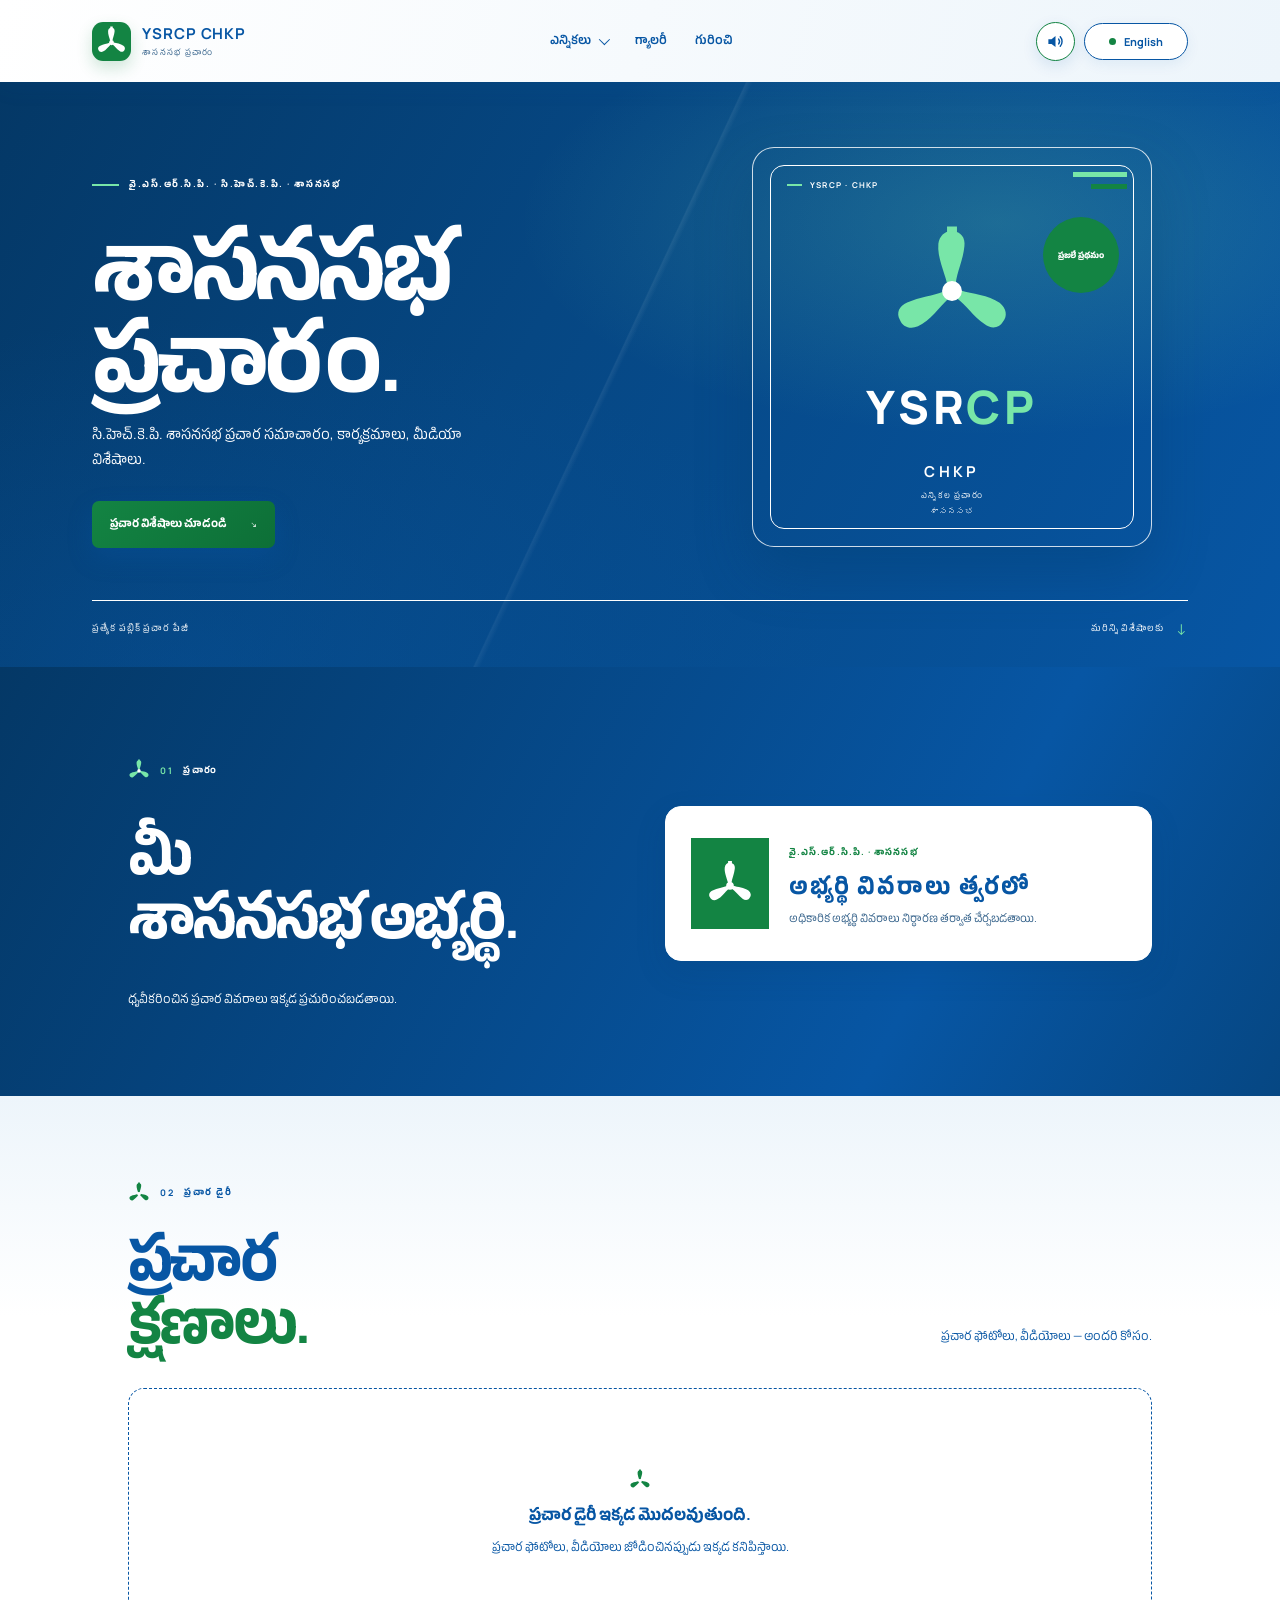
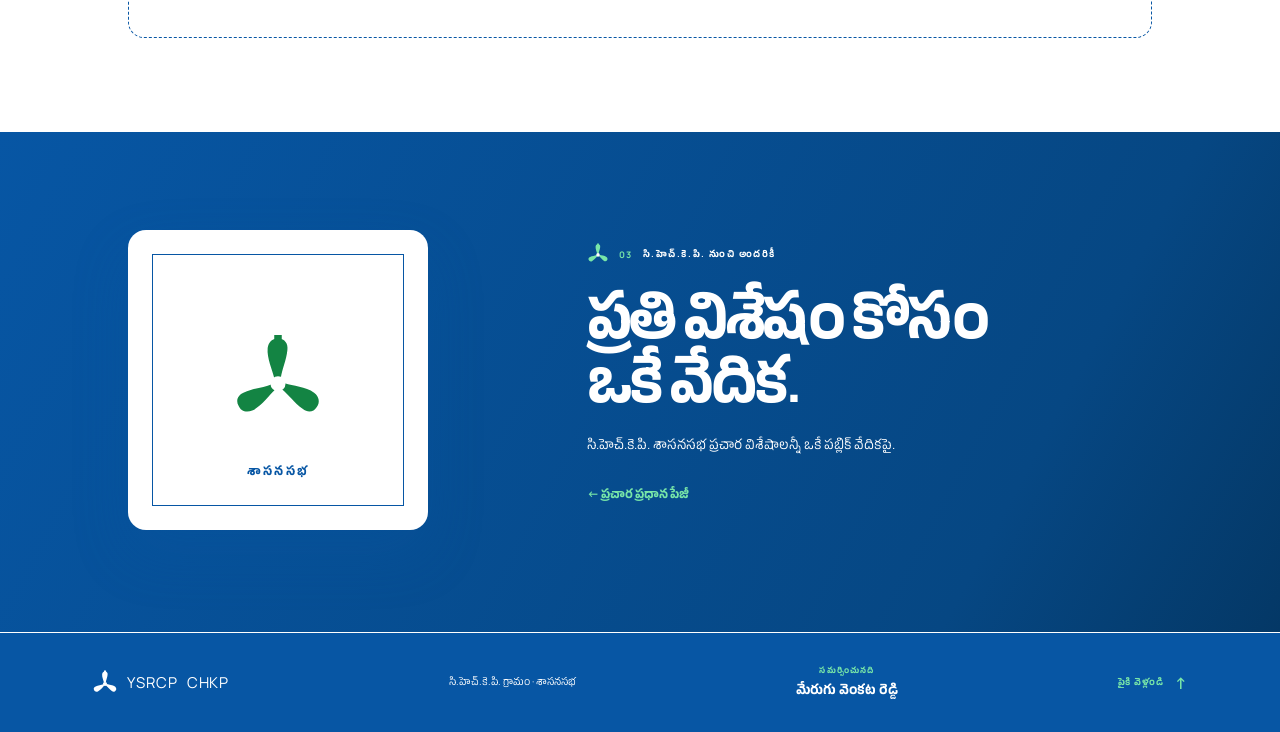
==== mla/index.html @ 69149da2 "Fixed video's issue" ====
<!doctype html>
<html lang="te">
  <head>
    <meta charset="utf-8">
    <meta name="viewport" content="width=device-width, initial-scale=1">
    <meta name="theme-color" content="#0756a4">
    <meta name="description" content="YSRCP MLA campaign updates and public gallery for CHKP Village.">
    <link rel="icon" type="image/png" sizes="512x512" href="../favicon.png?v=1">
    <meta property="og:type" content="website">
    <meta property="og:site_name" content="YSRCP CHKP Campaign">
    <meta property="og:title" content="YSRCP CHKP | MLA Campaign">
    <meta property="og:description" content="MLA campaign updates, photos and videos from CHKP Village.">
    <meta property="og:image" content="https://raw.githubusercontent.com/indurirakeyshreddy/ysrcp-chkp/main/share-card.png">
    <meta property="og:image:width" content="1200">
    <meta property="og:image:height" content="630">
    <meta property="og:image:type" content="image/png">
    <meta property="og:image:alt" content="YSRCP CHKP Village Campaign fan logo">
    <meta name="twitter:card" content="summary_large_image">
    <meta name="twitter:title" content="YSRCP CHKP | MLA Campaign">
    <meta name="twitter:description" content="MLA campaign updates, photos and videos from CHKP Village.">
    <meta name="twitter:image" content="https://raw.githubusercontent.com/indurirakeyshreddy/ysrcp-chkp/main/share-card.png">
    <title>YSRCP CHKP | MLA</title>
    <link rel="preconnect" href="https://fonts.googleapis.com">
    <link rel="preconnect" href="https://fonts.gstatic.com" crossorigin>
    <link href="https://fonts.googleapis.com/css2?family=Anek+Telugu:wght@400;500;600;700;800&family=Manrope:wght@400;500;600;700;800&display=swap" rel="stylesheet">
    <link rel="stylesheet" href="../styles.css?v=35">
    <script src="../media.js?v=1" defer></script>
    <script src="../election-page.js?v=2" defer></script>
    <script src="../app.js?v=33" defer></script>
  </head>
  <body id="top" data-election="mla">
    <svg class="symbol-definitions" xmlns="http://www.w3.org/2000/svg" aria-hidden="true">
      <symbol id="ceiling-fan-symbol" viewBox="0 0 100 100">
        <path class="fan-stem" d="M46 2h8v7l-3 5v30h-2V14l-3-5z"></path>
        <g class="fan-blades">
          <path d="M46 48c-2-9-8-21-7-32 1-7 6-11 12-10 6 0 10 5 9 12-1 11-6 21-7 30z"></path>
          <path d="M46 48c-2-9-8-21-7-32 1-7 6-11 12-10 6 0 10 5 9 12-1 11-6 21-7 30z" transform="rotate(120 50 54)"></path>
          <path d="M46 48c-2-9-8-21-7-32 1-7 6-11 12-10 6 0 10 5 9 12-1 11-6 21-7 30z" transform="rotate(240 50 54)"></path>
        </g>
        <circle class="fan-hub" cx="50" cy="54" r="8"></circle>
      </symbol>
    </svg>
    <header class="site-header">
      <a class="brand" href="../index.html#top" aria-label="YSRCP CHKP campaign hub">
        <span class="brand-mark" aria-hidden="true"><svg class="fan-symbol fan-logo"><use href="#ceiling-fan-symbol"></use></svg></span>
        <span class="brand-copy"><strong>YSRCP <span>CHKP</span></strong><small data-en="ASSEMBLY CAMPAIGN" data-te="శాసనసభ ప్రచారం">శాసనసభ ప్రచారం</small></span>
      </a>
      <nav class="main-nav" aria-label="Main navigation">
        <details class="election-menu">
          <summary class="elections-label" data-en="Elections" data-te="ఎన్నికలు">ఎన్నికలు</summary>
          <div class="election-submenu" id="election-menu" aria-label="Election campaign pages" hidden></div>
        </details>
        <a href="#gallery" data-en="Gallery" data-te="గ్యాలరీ">గ్యాలరీ</a>
        <a href="#about" data-en="About" data-te="గురించి">గురించి</a>
      </nav>
      <button class="language-toggle" type="button" aria-label="Switch language" aria-pressed="false"><span class="language-dot" aria-hidden="true"></span><span class="language-label">English</span></button>
    </header>
    <main id="election-content"></main>
    <footer class="site-footer">
      <a class="footer-brand" href="../index.html#top"><svg class="fan-symbol fan-footer" aria-hidden="true"><use href="#ceiling-fan-symbol"></use></svg>YSRCP <span>CHKP</span></a>
      <p data-en="CHKP Village · MLA" data-te="సి.హెచ్.కె.పి. గ్రామం · శాసనసభ">సి.హెచ్.కె.పి. గ్రామం · శాసనసభ</p>
      <div class="footer-credit">
        <span data-en="PRESENTED BY" data-te="సమర్పించునది">సమర్పించునది</span>
        <strong data-en="Merugu Venkata Reddy" data-te="మేరుగు వెంకట రెడ్డి">మేరుగు వెంకట రెడ్డి</strong>
      </div>
      <a class="back-top" href="#top"><span data-en="BACK TO TOP" data-te="పైకి వెళ్లండి">పైకి వెళ్లండి</span><span aria-hidden="true">↑</span></a>
    </footer>
  </body>
</html>
---- styles.css ----
:root {
  font-family: "Manrope", "Anek Telugu", sans-serif;
  color: #0756a4;
  background: #064783;
  font-synthesis: none;
  text-rendering: optimizeLegibility;
  --blue: #0756a4;
  --blue-deep: #064783;
  --blue-dark: #043866;
  --blue-soft: #edf5fb;
  --white: #ffffff;
  --green: #138443;
  --green-deep: #0d6f37;
  --green-on-blue: #78e6a8;
  --ink: var(--blue);
  --paper: var(--white);
  --muted: #315f88;
  --telugu: "Anek Telugu", sans-serif;
  --ease-premium: cubic-bezier(.2,.75,.25,1);
  --shadow-card: 0 12px 32px rgba(4, 56, 102, .12);
  --shadow-card-hover: 0 22px 48px rgba(4, 56, 102, .2);
  --radius-card: 16px;
}
@keyframes fan-spin {
  to { transform: rotate(360deg); }
}
@keyframes submenu-arrive {
  from { opacity: 0; transform: translateY(-7px) scale(.98); }
  to { opacity: 1; transform: translateY(0) scale(1); }
}
@keyframes presenter-credit-arrive {
  from { opacity: 0; transform: translateY(16px) scale(.97); }
  to { opacity: 1; transform: translateY(0) scale(1); }
}
@keyframes presenter-intro-exit {
  0%, 68% { opacity: 1; visibility: visible; }
  100% { opacity: 0; visibility: hidden; }
}

* { box-sizing: border-box; }
html { scroll-behavior: smooth; }
body { margin: 0; min-width: 320px; }
.active-home-message {
  min-height: 100vh;
  display: flex;
  flex-direction: column;
  align-items: center;
  justify-content: center;
  gap: 20px;
  padding: 24px;
  color: var(--white);
  text-align: center;
}
.active-home-message p { max-width: 520px; line-height: 1.7; }
.active-home-message [hidden] { display: none; }
.active-home-message .fan-logo { width: 64px; height: 64px; }
a { color: inherit; text-decoration: none; }
button { font: inherit; }
section[id] { scroll-margin-top: 16px; }
button, a { -webkit-tap-highlight-color: transparent; }
button:focus-visible, a:focus-visible { outline: 3px solid var(--green); outline-offset: 3px; }

.site-header {
  height: 82px;
  padding: 0 7.2%;
  display: flex;
  align-items: center;
  justify-content: space-between;
  background: linear-gradient(105deg, var(--white), var(--blue-soft));
  position: relative;
  z-index: 5;
  box-shadow: 0 5px 22px rgba(7, 86, 164, .08);
}
.brand { display: inline-flex; align-items: center; gap: 11px; }
.brand-mark {
  width: 39px; height: 39px; display: grid; place-items: center;
  background: var(--green);
  border-radius: 11px;
  box-shadow: 0 7px 16px rgba(19, 132, 67, .2);
  transition: transform .45s var(--ease-premium), box-shadow .45s var(--ease-premium);
}
.brand:hover .brand-mark { transform: translateY(-2px) rotate(-4deg); box-shadow: 0 11px 22px rgba(19, 132, 67, .27); }
.symbol-definitions { position: absolute; width: 0; height: 0; overflow: hidden; }
.fan-symbol { display: block; overflow: visible; color: var(--green); }
.fan-stem, .fan-blades, .fan-hub { fill: currentColor; }
.fan-hub { fill: var(--white); }
.fan-blades {
  transform-box: view-box; transform-origin: 50px 54px;
  animation: fan-spin .9s linear infinite;
}
.fan-logo { width: 31px; height: 31px; color: var(--white); }
.fan-section { width: 22px; height: 22px; flex: 0 0 auto; }
.brand-copy { display: grid; gap: 2px; }
.brand-copy strong, .footer-brand { font-size: 15px; letter-spacing: .06em; }
.brand-copy strong span, .footer-brand span { color: var(--blue); }
.brand-copy small { color: var(--muted); font-size: 8px; letter-spacing: .16em; }
body.telugu .brand-copy small, body.telugu .section-kicker, body.telugu .eyebrow,
body.telugu .hero-footer, body.telugu .candidate-label, body.telugu .back-top,
body.telugu .hero-place span:last-child { font-family: var(--telugu); letter-spacing: 0; }
.main-nav { display: flex; gap: 28px; align-items: center; }
.main-nav > a, .elections-label {
  position: relative;
  color: var(--blue); font-size: 12px; font-weight: 600;
  transition: color .3s ease; cursor: pointer;
}
.main-nav > a::after, .elections-label::before {
  content: ""; position: absolute; left: 0; right: 0; bottom: 7px; height: 2px;
  background: var(--green); transform: scaleX(0); transform-origin: left;
  transition: transform .35s var(--ease-premium);
}
.main-nav > a:hover, .election-menu:hover > summary { color: var(--green); }
.main-nav > a:hover::after, .main-nav > a:focus-visible::after, .election-menu:hover > summary::before { transform: scaleX(1); }
.election-menu { position: relative; }
.elections-label { white-space: nowrap; }
.election-menu > summary {
  list-style: none; min-height: 44px; display: flex; align-items: center; gap: 8px;
}
.election-menu > summary::before { bottom: 7px; }
.election-menu > summary::-webkit-details-marker { display: none; }
.election-menu > summary::after {
  content: ""; width: 7px; height: 7px; border-right: 1.5px solid currentColor;
  border-bottom: 1.5px solid currentColor; transform: rotate(45deg) translateY(-2px);
  transition: transform .2s ease;
}
.election-menu[open] > summary::after { transform: rotate(225deg) translate(-2px, -1px); }
.election-submenu {
  position: absolute; top: calc(100% + 5px); left: -16px; z-index: 10;
  width: max-content; min-width: 190px; padding: 8px; display: grid; gap: 4px;
  background: var(--white); border: 1px solid var(--blue); border-radius: 12px;
  box-shadow: var(--shadow-card); animation: submenu-arrive .22s var(--ease-premium) both;
}
.election-submenu[hidden] { display: none; }
.election-submenu a {
  display: flex; min-height: 42px; align-items: center; padding: 0 12px;
  color: var(--blue); font-size: 12px; font-weight: 700;
  transition: background-color .2s ease, color .2s ease;
}
.election-submenu a:hover { background: var(--blue); color: var(--white); }
.language-toggle {
  min-width: 104px; min-height: 37px; border: 1px solid var(--blue); border-radius: 30px;
  background: var(--white); color: var(--blue); display: inline-flex; align-items: center;
  justify-content: center; gap: 8px; cursor: pointer; font-size: 11px; font-weight: 700;
  box-shadow: 0 4px 14px rgba(7, 86, 164, .08);
  transition: transform .3s var(--ease-premium), box-shadow .3s ease, background-color .3s ease, color .3s ease;
}
.language-toggle:hover { transform: translateY(-2px); box-shadow: 0 9px 20px rgba(7, 86, 164, .16); background: var(--blue); color: var(--white); }
.language-dot { height: 7px; width: 7px; border-radius: 50%; background: var(--green); }
.header-actions { display: flex; align-items: center; gap: 9px; }
.background-audio-toggle {
  width: 39px; height: 39px; flex: 0 0 auto; display: grid; place-items: center;
  padding: 0; border: 1px solid var(--green); border-radius: 50%;
  background: var(--white); color: var(--blue); cursor: pointer;
  box-shadow: 0 5px 15px rgba(7, 86, 164, .12);
  transition: transform .3s var(--ease-premium), box-shadow .3s ease, background-color .3s ease, color .3s ease;
}
.background-audio-toggle:hover { transform: translateY(-2px); box-shadow: 0 9px 20px rgba(7, 86, 164, .18); background: var(--blue); color: var(--white); }
.background-audio-toggle svg { width: 19px; height: 19px; fill: currentColor; }
.background-audio-toggle .speaker-waves, .background-audio-toggle .speaker-muted {
  fill: none; stroke: currentColor; stroke-linecap: round; stroke-width: 1.8;
}
.background-audio-toggle .speaker-muted { display: none; }
.background-audio-toggle.is-muted .speaker-waves { display: none; }
.background-audio-toggle.is-muted .speaker-muted { display: block; }

.hero {
  min-height: 585px; padding: 86px 7.2% 44px; position: relative; overflow: hidden;
  color: var(--white);
  background: linear-gradient(118deg, var(--blue-dark) 0%, var(--blue-deep) 42%, var(--blue) 100%);
}
.hero::before {
  content: ""; position: absolute; inset: 0; pointer-events: none;
  background:
    radial-gradient(ellipse at 78% 24%, rgba(120, 230, 168, .2), transparent 34%),
    radial-gradient(ellipse at 15% 100%, rgba(7, 86, 164, .35), transparent 42%),
    linear-gradient(115deg, transparent 48%, rgba(255, 255, 255, .07) 48.1%, transparent 48.5%);
}
.hero-content {
  position: relative; z-index: 2; width: min(540px, 56%);
  animation: copy-arrive .7s cubic-bezier(.2,.75,.25,1) both;
}
.eyebrow, .section-kicker {
  display: flex; align-items: center; gap: 10px; font-size: 9px;
  font-weight: 700; letter-spacing: .17em; text-transform: uppercase;
}
.eyebrow { color: var(--white); }
.eyebrow-line { display: inline-block; width: 27px; height: 2px; background: var(--green-on-blue); }
.hero h1 {
  font-size: clamp(55px, 7.1vw, 91px); line-height: 1.01; letter-spacing: -.065em;
  margin: 27px 0 18px; font-weight: 700; text-wrap: balance;
}
body.telugu .hero h1 { font-family: var(--telugu); font-size: clamp(43px, 6.2vw, 78px); line-height: 1.28; letter-spacing: -.045em; }
body.telugu[data-election="mptc"] .hero h1 {
  max-width: 490px; margin: 24px 0 38px; padding: 6px 0;
  font-size: clamp(33px, 4.4vw, 52px); line-height: 1.45; letter-spacing: -.035em;
}
body[data-election="mptc"] .hero-title-line {
  display: block; white-space: nowrap;
}
body[data-election="mptc"] .hero-title-line + .hero-title-line {
  margin-top: .25em;
}
.hero-intro { max-width: 415px; color: var(--white); font-size: 14px; line-height: 1.8; margin: 0 0 30px; }
.featured-date {
  width: fit-content; margin: -17px 0 20px; padding: 7px 10px;
  border: 1px solid var(--green-on-blue); color: var(--green-on-blue);
  font-size: 11px; font-weight: 700;
}
body.telugu .hero-intro, body.telugu .campaign-note, body.telugu .gallery-heading > p,
body.telugu .candidate-info p, body.telugu .about-copy > p, body.telugu .gallery-empty p { font-family: var(--telugu); line-height: 1.9; }
.button {
  display: inline-flex; align-items: center; gap: 24px; padding: 14px 18px;
  font-size: 11px; font-weight: 700; border-radius: 7px;
  transition: transform .35s var(--ease-premium), background-color .3s ease, box-shadow .35s ease;
}
.button:hover { transform: translateY(-3px); }
.button.button-light { background: linear-gradient(135deg, var(--green), var(--green-deep)); color: var(--white); box-shadow: 0 10px 23px rgba(7, 86, 164, .28); }
.button-light:hover { background-color: var(--green); }
.button.button-light:hover { box-shadow: 0 15px 30px rgba(7, 86, 164, .38); }
.hero-art {
  position: absolute; z-index: 1; width: 400px; height: 400px; top: 65px; right: 10%;
  border: 1px solid rgba(255, 255, 255, .8); border-radius: 22px; box-shadow: 0 24px 55px rgba(4, 56, 102, .28);
  background:
    linear-gradient(var(--green-on-blue), var(--green-on-blue)) right 24px top 24px / 54px 5px no-repeat,
    linear-gradient(var(--green), var(--green)) right 24px top 36px / 36px 5px no-repeat;
  animation: art-arrive 1s var(--ease-premium) both;
  transition: transform .6s var(--ease-premium), box-shadow .6s var(--ease-premium);
}
.hero-art:hover { transform: translateY(-5px) rotate(.5deg); box-shadow: 0 32px 70px rgba(7, 86, 164, .32); }
.hero-art::before {
  content: ""; position: absolute; inset: 17px; border: 1px solid var(--white); border-radius: 14px;
  pointer-events: none;
}
.hero-art-index, .hero-art-caption {
  position: absolute; left: 34px; color: var(--white);
  font-size: 8px; font-weight: 700; letter-spacing: .15em;
}
.hero-art-index { top: 31px; }
.hero-art-caption {
  bottom: 30px; left: 34px; width: calc(100% - 68px);
  text-align: center;
}
.hero-art-caption, .hero-art-index { font-family: "Manrope", sans-serif; }
.hero-art-caption { letter-spacing: .08em; }
body.telugu .hero-art-caption { font-family: var(--telugu); letter-spacing: 0; }
.hero-art-index::before { content: ""; display: inline-block; width: 15px; height: 2px; margin: 0 8px 2px 0; background: var(--green-on-blue); }
.hero-monogram {
  position: absolute; top: 66%; left: 50%; transform: translate(-50%, -57%);
  color: var(--white); font-size: 46px; font-weight: 800; letter-spacing: .08em;
}
.hero-monogram span { color: var(--green-on-blue); }
.fan-hero {
  position: absolute; width: 124px; height: 124px;
  top: 76px; left: 50%; transform: translateX(-50%); color: var(--green-on-blue);
}
.hero-stamp {
  position: absolute; top: 69px; right: 32px; width: 76px; height: 76px;
  background-color: var(--green); color: var(--white); display: grid; place-items: center;
  text-align: center; padding: 12px; font-size: 8px; font-weight: 800; line-height: 1.4; border-radius: 50%;
  animation: badge-arrive .7s .45s cubic-bezier(.2,.75,.25,1) both;
}
body.telugu .hero-stamp { font-family: var(--telugu); }
.hero-place {
  position: absolute; bottom: 45px; left: 50%; transform: translateX(-50%);
  width: calc(100% - 48px); display: grid; justify-items: center;
  text-align: center; gap: 7px; color: var(--white);
}
.hero-place span:first-child { color: var(--white); font-weight: 700; font-size: 15px; letter-spacing: .22em; }
.hero-place span:last-child { max-width: 100%; font-size: 8px; line-height: 1.5; letter-spacing: .15em; }
.hero-footer {
  position: absolute; z-index: 2; bottom: 28px; left: 7.2%; right: 7.2%;
  display: flex; align-items: center; justify-content: space-between;
  padding-top: 17px; border-top: 1px solid var(--white);
  color: var(--white); font-size: 9px; letter-spacing: .1em;
}
.scroll-cue { display: inline-flex; align-items: center; gap: 12px; }
.scroll-cue span:last-child { color: var(--green-on-blue); font-size: 15px; }
.scroll-cue span:last-child { animation: arrow-nudge 1.8s ease-in-out infinite; }

.section-wrap { padding-left: 10%; padding-right: 10%; }
.elections-section { padding-top: 84px; padding-bottom: 92px; background: linear-gradient(180deg, var(--white), var(--blue-soft)); }
.elections-heading {
  display: flex; justify-content: space-between; align-items: end; gap: 32px;
  margin-bottom: 32px;
}
.elections-heading h2 {
  color: var(--blue); font-size: clamp(38px, 5vw, 58px); line-height: 1.1;
  letter-spacing: -.055em; margin: 0;
}
.elections-heading h2 em { color: var(--green); font-style: normal; }
.elections-heading p {
  max-width: 290px; margin: 0 0 5px; color: var(--blue);
  font-size: 13px; line-height: 1.8;
}
body.telugu .elections-heading h2 {
  font-family: var(--telugu); font-size: clamp(32px, 4vw, 46px);
  line-height: 1.5; letter-spacing: -.04em;
}
body.telugu .elections-heading p { font-family: var(--telugu); line-height: 1.9; }
.election-grid { display: grid; grid-template-columns: repeat(4, minmax(0, 1fr)); gap: 14px; }
.election-card {
  position: relative; min-height: 158px; padding: 22px;
  display: flex; flex-direction: column; align-items: flex-start; justify-content: center;
  gap: 9px; overflow: hidden; border: 1px solid #d7e7f4; border-radius: var(--radius-card); background: var(--white);
  box-shadow: var(--shadow-card);
  transition: background-color .32s ease, border-color .32s ease, color .32s ease,
    box-shadow .32s ease, transform .32s cubic-bezier(.2,.75,.25,1);
}
.election-card::before {
  content: ""; position: absolute; inset: 0 auto 0 0; width: 4px;
  background: var(--green); transform: scaleY(0); transform-origin: bottom;
  transition: transform .32s cubic-bezier(.2,.75,.25,1);
}
.election-card:hover, .election-card:focus-visible {
  background: var(--blue); border-color: var(--green);
  box-shadow: var(--shadow-card-hover); color: var(--white); transform: translateY(-7px);
}
.election-card:hover::before, .election-card:focus-visible::before { transform: scaleY(1); }
.election-number { color: var(--blue); font-size: 10px; font-weight: 700; letter-spacing: .12em; }
.election-type { color: var(--green); font-size: 17px; font-weight: 800; letter-spacing: .05em; }
.election-title { max-width: 85%; color: var(--blue); font-size: 12px; line-height: 1.5; }
.election-arrow {
  position: absolute; top: 20px; right: 20px; color: var(--green); font-size: 19px;
  transition: color .32s ease, transform .32s cubic-bezier(.2,.75,.25,1);
}
.election-card:is(:hover, :focus-visible) .election-number,
.election-card:is(:hover, :focus-visible) .election-title { color: var(--white); }
.election-card:is(:hover, :focus-visible) .election-type,
.election-card:is(:hover, :focus-visible) .election-arrow { color: var(--green-on-blue); }
.election-card:hover .election-arrow, .election-card:focus-visible .election-arrow { transform: translate(3px, -3px); }
.button[hidden], .featured-date[hidden], .config-error[hidden] { display: none; }
.config-error {
  margin: 24px 0 0;
  padding: 14px 18px;
  border-left: 4px solid var(--green);
  color: var(--blue);
  background: var(--white);
  font-size: 13px;
  line-height: 1.6;
}
body.telugu .election-title { font-family: var(--telugu); font-size: 13px; }
.election-back-link {
  display: inline-flex; min-height: 44px; align-items: center; margin-top: 16px;
  color: var(--green-on-blue); font-size: 12px; font-weight: 700;
}
.hub-hero-art .fan-hero { top: 65px; }
.hub-hero-art .hero-monogram { top: 63%; }
.hub-hero-art .hero-place { bottom: 45px; }
.hub-hero-art .hero-stamp { top: 69px; right: 32px; }
.campaign-section { padding-top: 92px; padding-bottom: 86px; background: linear-gradient(118deg, var(--blue-dark), var(--blue) 72%, var(--blue-deep)); }
.campaign-section .section-kicker { color: var(--white); margin-bottom: 25px; }
.campaign-section .section-kicker span:first-of-type { color: var(--green-on-blue); }
.campaign-section .fan-section, .about-copy .fan-section { color: var(--green-on-blue); }
.campaign-grid { display: grid; grid-template-columns: 1fr 1fr; align-items: center; gap: 50px; }
.campaign-grid h2, .gallery-heading h2, .about-copy h2 {
  color: var(--ink); font-size: clamp(37px, 5vw, 59px); line-height: 1.08;
  letter-spacing: -.06em; margin: 0; font-weight: 700;
}
body.telugu .campaign-grid h2, body.telugu .gallery-heading h2, body.telugu .about-copy h2 {
  font-family: var(--telugu); font-size: clamp(33px, 4vw, 47px); line-height: 1.55; letter-spacing: -.04em;
}
body.telugu[data-election="mptc"] .campaign-grid h2 {
  font-size: clamp(28px, 3.2vw, 38px); line-height: 1.5; letter-spacing: -.035em;
}
.campaign-grid h2 em, .gallery-heading h2 em, .about-copy h2 em { color: var(--blue); font-style: normal; }
.campaign-grid h2, .campaign-grid h2 em { color: var(--white); }
.gallery-heading h2 em { color: var(--green); }
.about-copy h2 em { color: var(--green-on-blue); }
.candidate-card {
  min-height: 155px; background: var(--white); border: 1px solid var(--white); border-radius: var(--radius-card);
  display: flex; align-items: center; gap: 20px; padding: 23px 25px;
  box-shadow: var(--shadow-card); transition: transform .45s var(--ease-premium), box-shadow .45s ease;
}
.candidate-card:hover { transform: translateY(-6px); box-shadow: var(--shadow-card-hover); }
.candidate-initial {
  width: 78px; height: 91px; display: grid; place-items: center; flex: 0 0 auto;
  background: var(--green); color: var(--white);
  font-weight: 700; font-size: 38px;
}
.candidate-photo { display: block; object-fit: cover; border-radius: 10px; box-shadow: 0 8px 20px rgba(7, 86, 164, .18); }
.candidate-initial .fan-symbol { width: 48px; height: 48px; color: var(--white); }
.candidate-label { color: var(--green); font-size: 9px; letter-spacing: .12em; font-weight: 700; }
.candidate-info h3 { margin: 9px 0 2px; font-size: 23px; letter-spacing: .08em; }
.candidate-info p { color: var(--muted); margin: 0; font-size: 11px; }
.candidate-arrow { align-self: flex-start; margin-left: auto; color: var(--blue); font-size: 18px; }
.campaign-note { color: var(--white); max-width: 440px; margin: 27px 0 0; font-size: 12px; line-height: 1.8; }

.gallery-section { background: linear-gradient(180deg, var(--blue-soft), var(--white) 220px); padding: 86px 0 94px; }
.gallery-heading { display: flex; justify-content: space-between; align-items: end; gap: 35px; margin-bottom: 35px; }
.gallery-heading .section-kicker { margin-bottom: 22px; }
.gallery-heading > p { max-width: 260px; color: var(--blue); font-size: 12px; line-height: 1.8; margin: 0 0 6px; }
.gallery-grid { display: grid; grid-template-columns: repeat(3, minmax(0, 1fr)); gap: 15px; }
.media-group-heading {
  grid-column: 1 / -1; margin: 20px 0 2px; padding: 0 0 12px 14px;
  border-bottom: 1px solid var(--blue); border-left: 3px solid var(--green);
  color: var(--blue); font-size: 18px;
}
.media-card { background: var(--white); min-width: 0; overflow: hidden; border: 1px solid #d7e7f4; border-radius: 13px; box-shadow: 0 7px 20px rgba(4, 56, 102, .1); transition: transform .45s var(--ease-premium), box-shadow .45s ease, border-color .3s ease; }
.media-card:hover, .media-card:focus-within { transform: translateY(-6px); border-color: var(--green); box-shadow: var(--shadow-card-hover); }
.media-visual { position: relative; overflow: hidden; isolation: isolate; background: var(--blue); }
.media-visual::before, .media-visual::after { content: ""; position: absolute; inset: 0; z-index: 1; pointer-events: none; }
.media-visual::before {
  opacity: 0; transform: translateX(-115%) skewX(-18deg);
  background: linear-gradient(110deg, transparent 25%, rgba(255, 255, 255, .3) 48%, transparent 68%);
}
.media-visual::after {
  background: linear-gradient(180deg, rgba(4, 56, 102, .04), transparent 42%, rgba(4, 56, 102, .2));
  opacity: .58; transition: opacity .65s ease;
}
.media-frame { width: 100%; height: 230px; display: block; object-fit: cover; background: var(--blue); }
img.media-frame { transform: scale(1.015); transition: transform 1.1s var(--ease-premium); }
.video-shell { position: relative; }
video.media-frame { object-fit: contain; background: var(--blue); transform: scale(1); transition: transform 1.1s var(--ease-premium); }
.video-shell:fullscreen { width: 100%; height: 100%; display: grid; place-items: center; background: #000; }
.video-shell:fullscreen video.media-frame { width: 100%; height: 100%; max-height: 100vh; object-fit: contain; }
.video-shell:fullscreen::backdrop { background: #000; }
@media (hover: hover) {
  .media-card:hover .media-visual::before, .media-card:focus-within .media-visual::before {
    opacity: 1; animation: media-light-sweep 1.05s var(--ease-premium) both;
  }
  .media-card:hover .media-visual::after, .media-card:focus-within .media-visual::after { opacity: 1; }
  .media-card:hover img.media-frame, .media-card:focus-within img.media-frame { transform: scale(1.075); }
  .media-card:hover video.media-frame, .media-card:focus-within video.media-frame { transform: scale(1.025); }
}
@keyframes media-light-sweep {
  to { transform: translateX(115%) skewX(-18deg); }
}
@media (max-width: 700px), (hover: none), (pointer: coarse) {
  .reveal-enabled .media-card.is-visible .media-visual::before {
    opacity: 1;
    animation: media-light-sweep 1.15s .2s var(--ease-premium) both;
  }
  .reveal-enabled .media-card.is-visible img.media-frame {
    animation: media-mobile-reveal 1.25s var(--ease-premium) both;
  }
  .reveal-enabled .media-card.is-visible video.media-frame {
    animation: media-mobile-reveal 1.25s var(--ease-premium) both;
  }
}
@keyframes media-mobile-reveal {
  from { transform: scale(1.055); }
  to { transform: scale(1); }
}
.video-controls {
  position: absolute; left: 14px; bottom: 14px; z-index: 2;
  display: flex; gap: 7px; padding: 6px;
  border: 1px solid rgba(255, 255, 255, .45); border-radius: 12px;
  background: rgba(7, 86, 164, .94);
  box-shadow: 0 8px 24px rgba(7, 86, 164, .35);
  opacity: 0; visibility: hidden; transform: translateY(7px);
  transition: opacity .24s ease, visibility .24s ease, transform .3s var(--ease-premium);
  backdrop-filter: blur(8px);
}
.video-shell:hover .video-controls,
.video-shell:focus-within .video-controls,
.video-shell.is-active .video-controls { opacity: 1; visibility: visible; transform: translateY(0); }
.video-control-button {
  width: 36px; height: 36px; padding: 0; display: grid; place-items: center;
  border: 1px solid rgba(255, 255, 255, .55); border-radius: 9px;
  background: transparent; color: var(--white); cursor: pointer;
  transition: background-color .2s ease, color .2s ease, transform .2s ease, border-color .2s ease;
}
.video-control-button:hover, .video-control-button:focus-visible {
  background: var(--green); color: var(--white); border-color: var(--green-on-blue); transform: translateY(-1px);
}
.video-control-button svg { width: 17px; height: 17px; fill: currentColor; }
.video-control-button .pause-icon, .video-control-button .mute-mark { display: none; }
.video-control-button.is-playing .play-icon { display: none; }
.video-control-button.is-playing .pause-icon { display: block; }
.video-control-button.is-muted .volume-wave { display: none; }
.video-control-button.is-muted .mute-mark { display: block; }
.video-control-button .volume-wave, .video-control-button .mute-mark {
  fill: none; stroke: currentColor; stroke-linecap: round; stroke-width: 1.8;
}
.video-control-button .fullscreen-enter, .video-control-button .fullscreen-exit {
  fill: none; stroke: currentColor; stroke-linecap: round; stroke-linejoin: round; stroke-width: 1.8;
}
.video-control-button .fullscreen-exit { display: none; }
.video-control-button.is-fullscreen .fullscreen-enter { display: none; }
.video-control-button.is-fullscreen .fullscreen-exit { display: block; }
.media-caption { padding: 17px 18px 19px; }
.media-caption h3 { margin: 0 0 5px; font-size: 13px; }
.media-caption p { margin: 0; color: var(--blue); font-size: 10px; line-height: 1.6; }
.media-caption .media-hint { margin-top: 7px; color: var(--green); font-size: 10px; }
.media-caption .media-date { color: var(--green); text-transform: uppercase; letter-spacing: .1em; font-weight: 700; margin-bottom: 8px; }
.gallery-empty {
  min-height: 250px; background: var(--white); border: 1px dashed var(--blue); border-radius: var(--radius-card);
  display: flex; flex-direction: column; justify-content: center; align-items: center;
  text-align: center; padding: 28px;
}
.gallery-empty[hidden] { display: none; }
.empty-icon { color: var(--green); font-size: 22px; }
.gallery-empty h3 { margin: 12px 0 7px; font-size: 16px; }
.gallery-empty p { max-width: 360px; margin: 0; font-size: 12px; color: var(--blue); line-height: 1.7; }

.about-section { display: grid; grid-template-columns: .8fr 1.2fr; align-items: center; gap: 8%; padding-top: 98px; padding-bottom: 102px; background: linear-gradient(118deg, var(--blue), var(--blue-deep) 78%, var(--blue-dark)); }
.about-mark {
  aspect-ratio: 1; max-width: 300px; background: var(--white); color: var(--blue); border-radius: 18px;
  display: grid; place-items: center; position: relative; overflow: hidden;
  font-size: clamp(42px, 5.5vw, 69px); letter-spacing: -.07em; font-weight: 800;
  box-shadow: 0 24px 55px rgba(7, 86, 164, .24);
  transition: transform .6s var(--ease-premium), box-shadow .6s ease;
}
.about-mark:hover { transform: translateY(-5px) rotate(-1deg); box-shadow: 0 30px 65px rgba(7, 86, 164, .32); }
.about-mark::before {
  content: ""; position: absolute; inset: 8%; border: 1px solid var(--blue);
}
.fan-about { width: 94px; height: 94px; color: var(--green); }
.about-mark span {
  position: absolute; bottom: 16%; color: var(--blue);
  font-size: 12px; letter-spacing: .2em; font-weight: 700;
}
.about-copy .section-kicker { margin-bottom: 19px; }
.about-copy h2, .about-copy h2 em { color: var(--white); }
.about-copy .section-kicker { color: var(--white); }
.about-copy .section-kicker span:first-of-type { color: var(--green-on-blue); }
.about-copy > p { max-width: 460px; margin: 20px 0 0; color: var(--white); font-size: 13px; line-height: 1.9; }

.site-footer {
  min-height: 100px; border-top: 1px solid var(--white); padding: 20px 7.2%;
  display: flex; align-items: center; justify-content: space-between; gap: 20px;
  background: var(--blue); color: var(--white);
}
.site-footer p { color: var(--white); font-size: 10px; }
.footer-credit { display: grid; justify-items: center; gap: 2px; text-align: center; }
.footer-credit span:first-child { color: var(--green-on-blue); font-size: 8px; font-weight: 700; letter-spacing: .14em; }
.footer-credit strong { color: var(--white); font-size: 13px; }
.footer-credit span:last-child { color: var(--white); font-size: 10px; }
.presenter-intro {
  position: fixed; inset: 0; z-index: 20; display: grid; place-items: center;
  padding: 24px; background: linear-gradient(135deg, var(--blue-dark), var(--blue) 55%, var(--blue-deep)); color: var(--white);
  pointer-events: none;
  animation: presenter-intro-exit 2.6s ease-in-out forwards;
}
.presenter-intro-card {
  width: min(520px, 100%); min-height: 210px; padding: 38px 28px;
  display: flex; flex-direction: column; align-items: center; justify-content: center; gap: 18px;
  border: 1px solid var(--green-on-blue); border-radius: 18px;
  box-shadow: 0 25px 70px rgba(7, 86, 164, .35);
  animation: presenter-credit-arrive .85s var(--ease-premium) both;
}
.presenter-intro-label { color: var(--green-on-blue); font-size: 11px; font-weight: 700; letter-spacing: .2em; }
.presenter-intro-card strong { color: var(--white); text-align: center; font-size: clamp(23px, 5vw, 36px); line-height: 1.25; }
body.telugu .presenter-intro-label, body.telugu .presenter-intro-card strong { font-family: var(--telugu); letter-spacing: 0; }
.presenter-intro-rule { width: 44px; height: 2px; background: var(--green); }
.footer-brand, .footer-brand span { color: var(--white); }
.footer-brand { display: inline-flex; align-items: center; gap: 9px; }
.fan-footer { width: 26px; height: 26px; color: var(--white); }
.back-top { display: inline-flex; align-items: center; gap: 11px; color: var(--green-on-blue); font-size: 9px; letter-spacing: .1em; font-weight: 700; }
.back-top span:last-child { font-size: 16px; }

.reveal-item { opacity: 1; transform: none; }
.reveal-enabled .reveal-item {
  opacity: 0; transform: translateY(22px);
  transition: opacity .75s ease, transform .75s var(--ease-premium);
}
.reveal-enabled .reveal-item.is-visible { opacity: 1; transform: translateY(0); }
.reveal-enabled .media-card:nth-of-type(2) { transition-delay: .1s; }
.reveal-enabled .media-card:nth-of-type(3) { transition-delay: .2s; }
.reveal-enabled .media-card {
  transform: translateY(28px) scale(.97);
  transition: opacity .75s ease, transform .8s var(--ease-premium), box-shadow .45s ease, border-color .3s ease;
  transition-delay: calc(var(--reveal-order, 0) * 65ms);
}
.reveal-enabled .media-card.is-visible { transform: translateY(0) scale(1); }
.reveal-enabled .media-card.is-visible:hover, .reveal-enabled .media-card.is-visible:focus-within {
  transform: translateY(-6px) scale(1);
}
.reveal-enabled .election-card {
  transition: opacity .75s ease, transform .75s var(--ease-premium),
    background-color .32s ease, border-color .32s ease, color .32s ease, box-shadow .32s ease;
}
.reveal-enabled .election-card:nth-child(2) { transition-delay: .08s; }
.reveal-enabled .election-card:nth-child(3) { transition-delay: .16s; }
.reveal-enabled .election-card:nth-child(4) { transition-delay: .24s; }
.reveal-enabled .election-card:nth-child(5) { transition-delay: .32s; }

@keyframes art-arrive {
  from { opacity: 0; translate: 0 20px; }
  to { opacity: 1; translate: 0 0; }
}
@keyframes copy-arrive {
  from { opacity: 0; transform: translateY(16px); }
  to { opacity: 1; transform: translateY(0); }
}
@keyframes badge-arrive {
  from { opacity: 0; translate: 0 -8px; }
  to { opacity: 1; translate: 0 0; }
}
@keyframes arrow-nudge {
  0%, 100% { transform: translateY(0); }
  50% { transform: translateY(4px); }
}

@media (max-width: 850px) {
  .site-header { padding: 0 5%; }
  .main-nav { gap: 12px; }
  .hero { padding-left: 6%; padding-right: 6%; }
  .hero-art { right: -4%; transform: scale(.82); transform-origin: center right; }
  .hero-art:hover { transform: translateY(-5px) rotate(.5deg) scale(.82); }
  .hero-content { width: 60%; }
  .hero-footer { left: 6%; right: 6%; }
  .section-wrap { padding-left: 7%; padding-right: 7%; }
  .election-grid { grid-template-columns: repeat(2, minmax(0, 1fr)); }
  .campaign-grid { gap: 25px; }
  .candidate-card { padding: 18px; gap: 14px; }
  .candidate-initial { width: 66px; height: 80px; }
  .media-frame { height: 190px; }
}
@media (max-width: 620px) {
  .site-header {
    height: auto; min-height: 0; padding: 9px 16px 7px;
    display: grid; grid-template-columns: minmax(0, 1fr) auto;
    grid-template-areas: "brand language" "nav nav"; gap: 7px 12px;
    position: sticky; top: 0; border-bottom: 1px solid var(--blue);
  }
  .brand { grid-area: brand; min-width: 0; }
  .header-actions { grid-area: language; justify-self: end; }
  .brand-mark { width: 34px; height: 34px; }
  .brand-copy strong { font-size: 14px; }
  .main-nav {
    grid-area: nav; width: 100%; justify-content: center; flex-wrap: wrap; gap: 4px 8px;
    border-top: 1px solid var(--blue); padding-top: 4px;
  }
  .main-nav > a, .elections-label {
    min-width: 64px; min-height: 44px; padding: 0 8px;
    display: inline-flex; justify-content: center; align-items: center;
    font-size: 12px;
  }
  .election-menu { position: static; }
  .election-menu > summary { gap: 6px; }
  .main-nav > a, .election-menu > summary { min-width: 58px; padding: 0 5px; font-size: 11px; }
  .election-submenu {
    top: 100%; left: 0; right: 0; width: auto; min-width: 0; padding: 8px 16px;
    grid-template-columns: repeat(2, minmax(0, 1fr));
    border-left: 0; border-right: 0;
  }
  .election-submenu a { min-height: 46px; }
  .language-toggle {
    grid-area: language; min-width: 86px; min-height: 44px;
    padding: 0 12px; justify-self: end;
  }
  .language-label { display: inline; }
  section[id] { scroll-margin-top: 115px; }
  .hero { min-height: 0; padding: 50px 20px 21px; }
  .hero-content { width: 100%; }
  .hero h1 { font-size: clamp(48px, 13vw, 68px); }
  body.telugu .hero h1 { font-size: clamp(40px, 10.5vw, 58px); }
  body.telugu[data-election="mptc"] .hero h1 {
    max-width: 100%; margin: 22px 0 34px; padding: 5px 0;
    font-size: clamp(29px, 7.2vw, 39px); line-height: 1.45;
  }
  .hero-intro { max-width: 440px; font-size: 15px; line-height: 1.75; }
  .featured-date { margin-top: -14px; }
  .button { min-height: 48px; gap: 14px; padding: 12px 15px; font-size: 12px; }
  .hero-art {
    position: relative; top: auto; right: auto; width: min(295px, 82vw);
    height: min(295px, 82vw); margin: 24px auto 0;
    transform: none;
  }
  .hero-art:hover { transform: none; }
  .hero-monogram { top: 66%; font-size: 36px; }
  .fan-hero { width: 96px; height: 96px; top: 61px; }
  .hero-stamp { width: 62px; height: 62px; top: 57px; right: 25px; font-size: 7px; }
  .hero-place { bottom: 39px; }
  .hero-art-index, .hero-art-caption { left: 27px; font-size: 7px; }
  .hero-art-caption { width: calc(100% - 54px); text-align: center; }
  .hero-place { width: calc(100% - 42px); }
  .hero-art-index { top: 28px; }
  .hero-art-caption { bottom: 25px; }
  .hero-art::before { inset: 13px; }
  .hero-art {
    background:
      linear-gradient(var(--green-on-blue), var(--green-on-blue)) right 20px top 20px / 42px 4px no-repeat,
      linear-gradient(var(--green), var(--green)) right 20px top 30px / 28px 4px no-repeat;
  }
  .hero-footer {
    position: relative; bottom: auto; left: auto; right: auto; margin-top: 16px;
    padding-top: 13px; font-size: 9px; letter-spacing: .04em; gap: 10px;
  }
  .scroll-cue { gap: 6px; white-space: nowrap; }
  .campaign-section, .gallery-section { padding-top: 55px; padding-bottom: 58px; }
  .elections-section { padding-top: 55px; padding-bottom: 62px; }
  .elections-heading { align-items: flex-start; flex-direction: column; gap: 13px; margin-bottom: 24px; }
  .elections-heading h2 { font-size: clamp(35px, 9.5vw, 43px); }
  body.telugu .elections-heading h2 { font-size: clamp(31px, 8vw, 36px); }
  .elections-heading p { font-size: 14px; }
  .election-grid { grid-template-columns: repeat(2, minmax(0, 1fr)); gap: 10px; }
  .election-card { min-height: 126px; padding: 16px; }
  .election-type { font-size: 15px; }
  .campaign-grid { grid-template-columns: 1fr; gap: 25px; }
  .campaign-grid h2, .gallery-heading h2, .about-copy h2 { font-size: clamp(36px, 10vw, 43px); }
  body.telugu .campaign-grid h2, body.telugu .gallery-heading h2, body.telugu .about-copy h2 { font-size: clamp(31px, 8.6vw, 36px); }
  body.telugu[data-election="mptc"] .campaign-grid h2 { font-size: clamp(26px, 7vw, 31px); line-height: 1.5; }
  .candidate-card { min-height: 135px; }
  .candidate-info { min-width: 0; }
  .candidate-info p { font-size: 12px; }
  .gallery-heading { align-items: start; flex-direction: column; gap: 15px; }
  .gallery-grid { grid-template-columns: 1fr; }
  .media-frame { height: auto; aspect-ratio: 4 / 3; max-height: 420px; min-height: 0; }
  video.media-frame { aspect-ratio: 16 / 9; }
  .media-caption { padding: 16px; }
  .media-caption h3 { font-size: 15px; }
  .media-caption p { font-size: 12px; }
  .about-section { grid-template-columns: 1fr; gap: 30px; padding-top: 60px; padding-bottom: 65px; }
  .about-mark { width: min(210px, 65vw); }
  .fan-about { width: 74px; height: 74px; }
  .campaign-note, .gallery-heading > p, .about-copy > p { font-size: 14px; }
  .gallery-empty { min-height: 220px; padding: 22px 16px; }
  .gallery-empty h3 { font-size: 17px; }
  .gallery-empty p { font-size: 14px; }
  .site-footer { padding: 20px; flex-wrap: wrap; gap: 16px; }
  .footer-credit { order: 3; width: 100%; padding-top: 14px; border-top: 1px solid var(--green-on-blue); }
  .site-footer p { order: 2; width: auto; flex: 1; margin: 0; font-size: 12px; }
  .back-top { min-height: 44px; }
}
@media (max-width: 360px) {
  .site-header { padding-left: 12px; padding-right: 12px; }
  .brand { gap: 8px; }
  .brand-copy strong { font-size: 13px; }
  .brand-copy small { font-size: 7px; }
  .language-toggle { min-width: 78px; padding: 0 9px; }
  .main-nav a { min-width: 58px; padding: 0 5px; font-size: 11px; }
  .hero { padding-left: 16px; padding-right: 16px; }
  .hero-footer { font-size: 8px; }
  .section-wrap { padding-left: 18px; padding-right: 18px; }
  .candidate-card { gap: 11px; padding: 15px 12px; }
  .candidate-initial { width: 56px; height: 70px; }
  .candidate-info h3 { font-size: 20px; }
  .candidate-label { font-size: 8px; }
  .election-grid { grid-template-columns: 1fr; }
  .election-card { min-height: 100px; padding: 16px 19px; }
}
@media (prefers-reduced-motion: reduce) {
  html { scroll-behavior: auto; }
  *, *::before, *::after {
    animation-duration: .01ms !important;
    animation-iteration-count: 1 !important;
    transition-duration: .01ms !important;
  }
  .reveal-enabled .media-card { transition-delay: 0s !important; }
}
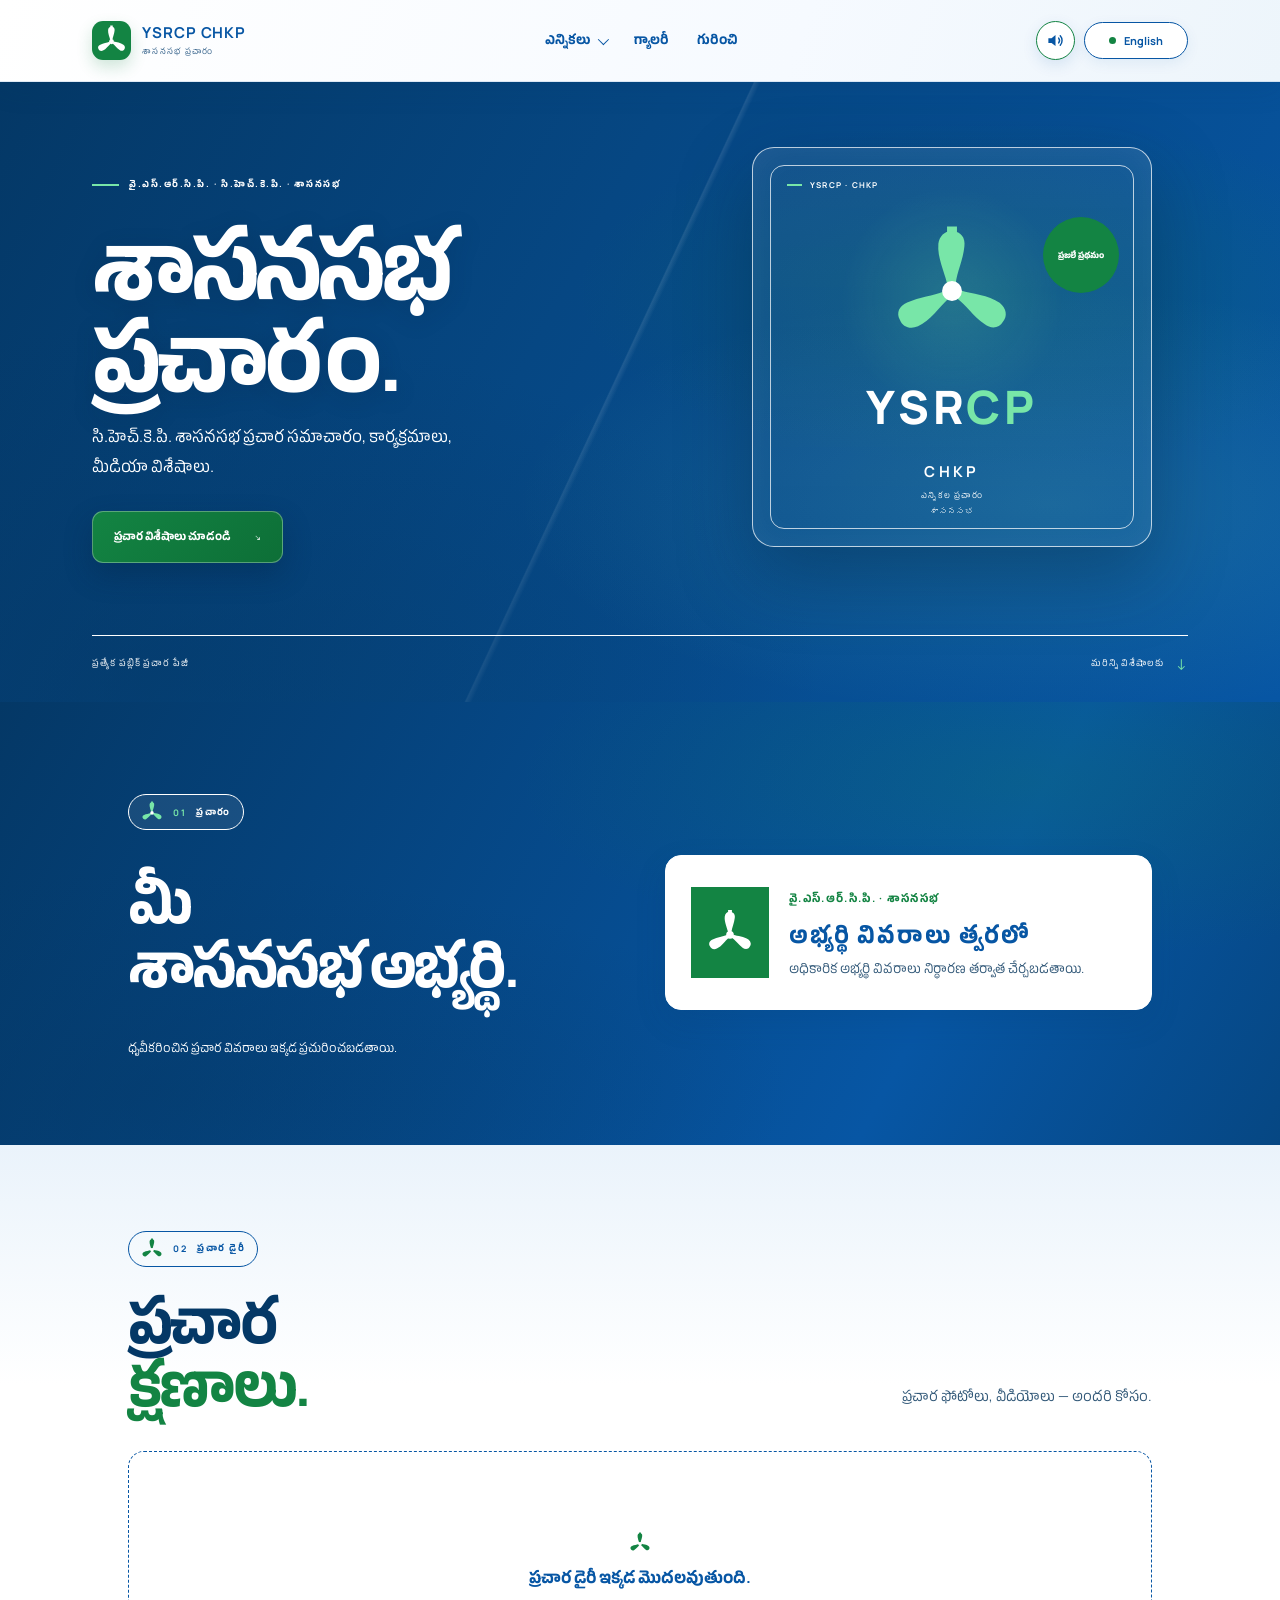
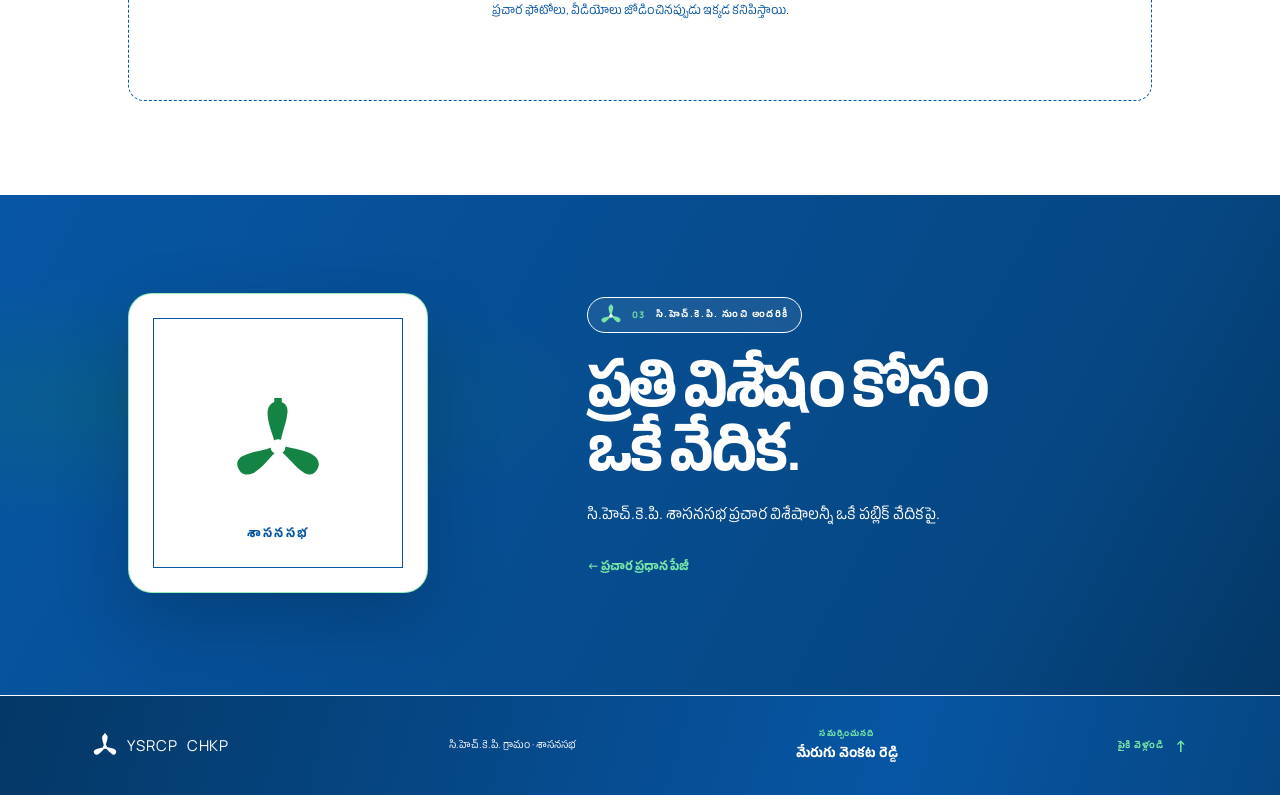
==== commit 674027c6: "layout enhanced" ====
--- a/mla/index.html
+++ b/mla/index.html
@@ -5,7 +5,7 @@
     <meta name="viewport" content="width=device-width, initial-scale=1">
     <meta name="theme-color" content="#0756a4">
     <meta name="description" content="YSRCP MLA campaign updates and public gallery for CHKP Village.">
-    <link rel="icon" type="image/png" sizes="512x512" href="../favicon.png?v=1">
+    <link rel="icon" type="image/png" sizes="512x512" href="../favicon.png?v=2">
     <meta property="og:type" content="website">
     <meta property="og:site_name" content="YSRCP CHKP Campaign">
     <meta property="og:title" content="YSRCP CHKP | MLA Campaign">
@@ -23,10 +23,10 @@
     <link rel="preconnect" href="https://fonts.googleapis.com">
     <link rel="preconnect" href="https://fonts.gstatic.com" crossorigin>
     <link href="https://fonts.googleapis.com/css2?family=Anek+Telugu:wght@400;500;600;700;800&family=Manrope:wght@400;500;600;700;800&display=swap" rel="stylesheet">
-    <link rel="stylesheet" href="../styles.css?v=35">
+    <link rel="stylesheet" href="../styles.css?v=36">
     <script src="../media.js?v=1" defer></script>
     <script src="../election-page.js?v=2" defer></script>
-    <script src="../app.js?v=33" defer></script>
+    <script src="../app.js?v=34" defer></script>
   </head>
   <body id="top" data-election="mla">
     <svg class="symbol-definitions" xmlns="http://www.w3.org/2000/svg" aria-hidden="true">
--- a/styles.css
+++ b/styles.css
@@ -216,6 +216,7 @@
 .button.button-light { background: linear-gradient(135deg, var(--green), var(--green-deep)); color: var(--white); box-shadow: 0 10px 23px rgba(7, 86, 164, .28); }
 .button-light:hover { background-color: var(--green); }
 .button.button-light:hover { box-shadow: 0 15px 30px rgba(7, 86, 164, .38); }
+body[data-election="mptc"] .hero-content > .button { display: flex; width: fit-content; margin-inline: auto; }
 .hero-art {
   position: absolute; z-index: 1; width: 400px; height: 400px; top: 65px; right: 10%;
   border: 1px solid rgba(255, 255, 255, .8); border-radius: 22px; box-shadow: 0 24px 55px rgba(4, 56, 102, .28);
@@ -258,7 +259,10 @@
   text-align: center; padding: 12px; font-size: 8px; font-weight: 800; line-height: 1.4; border-radius: 50%;
   animation: badge-arrive .7s .45s cubic-bezier(.2,.75,.25,1) both;
 }
-body.telugu .hero-stamp { font-family: var(--telugu); }
+body.telugu .hero-stamp {
+  font-family: var(--telugu); line-height: 2; padding: 10px;
+  overflow-wrap: anywhere;
+}
 .hero-place {
   position: absolute; bottom: 45px; left: 50%; transform: translateX(-50%);
   width: calc(100% - 48px); display: grid; justify-items: center;
@@ -350,7 +354,20 @@
 .campaign-section .section-kicker { color: var(--white); margin-bottom: 25px; }
 .campaign-section .section-kicker span:first-of-type { color: var(--green-on-blue); }
 .campaign-section .fan-section, .about-copy .fan-section { color: var(--green-on-blue); }
-.campaign-grid { display: grid; grid-template-columns: 1fr 1fr; align-items: center; gap: 50px; }
+.campaign-grid { display: grid; grid-template-columns: repeat(2, minmax(0, 1fr)); align-items: center; gap: 50px; }
+body[data-election="mptc"] .campaign-grid { grid-template-columns: minmax(0, 1fr); gap: 24px; }
+body[data-election="mptc"] .candidate-heading { text-align: center; }
+body[data-election="mptc"] .candidate-card {
+  width: min(100%, 680px); margin: 0 auto; display: grid; grid-template-columns: minmax(0, 1fr);
+  justify-items: center; gap: 12px; padding: 28px;
+}
+body[data-election="mptc"] .candidate-photo {
+  width: clamp(140px, 22vw, 190px); height: clamp(140px, 22vw, 190px);
+  border-radius: 14px;
+}
+body[data-election="mptc"] .candidate-info { width: min(100%, 540px); text-align: center; }
+body[data-election="mptc"] .candidate-info h3 { margin-top: 7px; }
+body[data-election="mptc"] .candidate-arrow { display: none; }
 .campaign-grid h2, .gallery-heading h2, .about-copy h2 {
   color: var(--ink); font-size: clamp(37px, 5vw, 59px); line-height: 1.08;
   letter-spacing: -.06em; margin: 0; font-weight: 700;
@@ -366,6 +383,7 @@
 .gallery-heading h2 em { color: var(--green); }
 .about-copy h2 em { color: var(--green-on-blue); }
 .candidate-card {
+  min-width: 0;
   min-height: 155px; background: var(--white); border: 1px solid var(--white); border-radius: var(--radius-card);
   display: flex; align-items: center; gap: 20px; padding: 23px 25px;
   box-shadow: var(--shadow-card); transition: transform .45s var(--ease-premium), box-shadow .45s ease;
@@ -379,8 +397,18 @@
 .candidate-photo { display: block; object-fit: cover; border-radius: 10px; box-shadow: 0 8px 20px rgba(7, 86, 164, .18); }
 .candidate-initial .fan-symbol { width: 48px; height: 48px; color: var(--white); }
 .candidate-label { color: var(--green); font-size: 9px; letter-spacing: .12em; font-weight: 700; }
-.candidate-info h3 { margin: 9px 0 2px; font-size: 23px; letter-spacing: .08em; }
+.candidate-info h3 { margin: 9px 0 2px; font-size: 23px; letter-spacing: .08em; overflow-wrap: anywhere; }
+body[data-election="mptc"] .candidate-info h3:lang(te) { font-family: var(--telugu); letter-spacing: 0; }
 .candidate-info p { color: var(--muted); margin: 0; font-size: 11px; }
+.candidate-info { min-width: 0; flex: 1; }
+.vote-marquee { width: 100%; overflow: hidden; margin-top: 11px; border-top: 1px solid #d7e7f4; border-bottom: 1px solid #d7e7f4; }
+.vote-marquee-track { display: flex; width: max-content; animation: vote-marquee-scroll 18s linear infinite; }
+.vote-marquee-group { display: flex; flex: 0 0 auto; align-items: center; gap: clamp(28px, 5vw, 52px); padding-right: clamp(28px, 5vw, 52px); }
+.vote-marquee-item { display: flex; flex: 0 0 auto; align-items: center; gap: 9px; }
+.vote-marquee-item img { display: block; width: 46px; height: 30px; object-fit: contain; }
+.vote-marquee-item strong { color: var(--blue); font-size: 14px; line-height: 1.5; white-space: nowrap; }
+body.telugu .vote-marquee-item strong { font-family: var(--telugu); font-size: 15px; }
+@keyframes vote-marquee-scroll { to { transform: translateX(-50%); } }
 .candidate-arrow { align-self: flex-start; margin-left: auto; color: var(--blue); font-size: 18px; }
 .campaign-note { color: var(--white); max-width: 440px; margin: 27px 0 0; font-size: 12px; line-height: 1.8; }
 
@@ -589,6 +617,109 @@
 @keyframes arrow-nudge {
   0%, 100% { transform: translateY(0); }
   50% { transform: translateY(4px); }
+}
+
+.site-header {
+  background: linear-gradient(110deg, var(--white) 0%, #f6faff 62%, var(--blue-soft) 100%);
+  border-bottom: 1px solid rgba(7, 86, 164, .12);
+  box-shadow: 0 8px 28px rgba(4, 56, 102, .1);
+}
+.main-nav > a, .elections-label { font-size: 13px; font-weight: 700; }
+.hero {
+  min-height: 620px;
+  background:
+    radial-gradient(ellipse at 78% 34%, rgba(19, 132, 67, .2), transparent 30%),
+    linear-gradient(118deg, var(--blue-dark) 0%, var(--blue-deep) 42%, var(--blue) 100%);
+}
+.hero::before {
+  background:
+    radial-gradient(ellipse at 82% 68%, rgba(120, 230, 168, .14), transparent 36%),
+    radial-gradient(ellipse at 12% 96%, rgba(4, 56, 102, .5), transparent 42%),
+    linear-gradient(115deg, transparent 48%, rgba(255, 255, 255, .1) 48.1%, transparent 48.5%);
+}
+.hero h1 { text-shadow: 0 5px 25px rgba(4, 32, 58, .16); }
+.hero-intro { font-size: 16px; line-height: 1.9; }
+.hero-art {
+  border-color: rgba(255, 255, 255, .72);
+  background:
+    radial-gradient(circle at 50% 38%, rgba(120, 230, 168, .16), transparent 35%),
+    linear-gradient(rgba(255, 255, 255, .06), rgba(255, 255, 255, .02));
+  box-shadow: 0 28px 72px rgba(2, 34, 63, .36), inset 0 0 36px rgba(255, 255, 255, .06);
+}
+.hero-art::before { border-color: rgba(255, 255, 255, .72); }
+.button.button-light {
+  min-height: 52px; padding: 15px 21px; border: 1px solid rgba(255, 255, 255, .3);
+  border-radius: 11px; box-shadow: 0 12px 28px rgba(2, 34, 63, .3);
+}
+.elections-section { background: linear-gradient(180deg, var(--white), #e9f3fb 100%); }
+.election-card {
+  border-color: #d2e2f0; border-radius: 18px;
+  background: linear-gradient(145deg, var(--white), #f5faff);
+  box-shadow: 0 10px 28px rgba(4, 56, 102, .1);
+}
+.campaign-section {
+  background:
+    radial-gradient(ellipse at 80% 18%, rgba(19, 132, 67, .2), transparent 35%),
+    radial-gradient(ellipse at 12% 88%, rgba(4, 56, 102, .42), transparent 40%),
+    linear-gradient(118deg, var(--blue-dark), var(--blue) 72%, var(--blue-deep));
+}
+.campaign-section .section-kicker,
+.gallery-heading .section-kicker,
+.about-copy .section-kicker {
+  width: fit-content; min-height: 34px; padding: 6px 12px;
+  border: 1px solid currentColor; border-radius: 999px;
+  background: rgba(255, 255, 255, .08);
+}
+body[data-election="mptc"] .candidate-card {
+  position: relative; overflow: hidden; padding: 34px;
+  border: 1px solid #d6e7f4; border-radius: 24px;
+  background: linear-gradient(145deg, var(--white), #f4f9fd);
+  box-shadow: 0 20px 54px rgba(2, 34, 63, .24), 0 2px 8px rgba(2, 34, 63, .08);
+}
+body[data-election="mptc"] .candidate-card::before {
+  content: ""; position: absolute; top: 0; left: 12%; right: 12%; height: 4px;
+  border-radius: 0 0 8px 8px;
+  background: linear-gradient(90deg, var(--green), var(--blue), var(--green));
+}
+body[data-election="mptc"] .candidate-photo {
+  border: 5px solid var(--white); border-radius: 18px;
+  box-shadow: 0 14px 32px rgba(4, 56, 102, .2);
+}
+.candidate-label { font-size: 11px; }
+.candidate-info p { color: #315878; font-size: 13px; }
+.vote-marquee {
+  min-height: 48px; border-color: #d0e1ef; border-radius: 8px;
+  background: linear-gradient(90deg, #f2f8fd, var(--white), #f2f8fd);
+}
+.vote-marquee-item { padding-top: 8px; padding-bottom: 8px; }
+.gallery-section { background: linear-gradient(180deg, #eaf3fb 0, var(--white) 240px); }
+.gallery-heading h2 { color: var(--blue-dark); }
+.gallery-heading > p { color: #315878; font-size: 14px; line-height: 1.9; }
+.gallery-grid { gap: 20px; }
+.media-card {
+  border-color: #d3e2ef; border-radius: 17px;
+  box-shadow: 0 12px 30px rgba(4, 56, 102, .12);
+}
+.media-card:hover, .media-card:focus-within {
+  box-shadow: 0 24px 48px rgba(4, 56, 102, .2);
+}
+.media-frame { height: 245px; }
+.media-caption { padding: 19px 20px 21px; }
+.media-caption h3 { color: var(--blue-dark); font-size: 15px; }
+.media-caption p { color: #315878; font-size: 12px; line-height: 1.75; }
+.media-caption .media-hint { color: var(--green-deep); font-size: 11px; font-weight: 700; }
+.about-section {
+  background:
+    radial-gradient(ellipse at 12% 42%, rgba(19, 132, 67, .2), transparent 30%),
+    linear-gradient(118deg, var(--blue), var(--blue-deep) 78%, var(--blue-dark));
+}
+.about-copy > p { max-width: 500px; font-size: 15px; line-height: 2; }
+.about-mark {
+  border: 1px solid rgba(120, 230, 168, .75); border-radius: 24px;
+  box-shadow: 0 28px 68px rgba(2, 34, 63, .3);
+}
+.site-footer {
+  background: linear-gradient(105deg, var(--blue-dark), var(--blue) 70%, var(--blue-deep));
 }
 
 @media (max-width: 850px) {
@@ -661,6 +792,7 @@
   .hero-monogram { top: 66%; font-size: 36px; }
   .fan-hero { width: 96px; height: 96px; top: 61px; }
   .hero-stamp { width: 62px; height: 62px; top: 57px; right: 25px; font-size: 7px; }
+  body.telugu .hero-stamp { line-height: 2; padding: 8px; }
   .hero-place { bottom: 39px; }
   .hero-art-index, .hero-art-caption { left: 27px; font-size: 7px; }
   .hero-art-caption { width: calc(100% - 54px); text-align: center; }
@@ -687,12 +819,17 @@
   .election-grid { grid-template-columns: repeat(2, minmax(0, 1fr)); gap: 10px; }
   .election-card { min-height: 126px; padding: 16px; }
   .election-type { font-size: 15px; }
-  .campaign-grid { grid-template-columns: 1fr; gap: 25px; }
+  .campaign-grid { grid-template-columns: minmax(0, 1fr); gap: 25px; }
   .campaign-grid h2, .gallery-heading h2, .about-copy h2 { font-size: clamp(36px, 10vw, 43px); }
   body.telugu .campaign-grid h2, body.telugu .gallery-heading h2, body.telugu .about-copy h2 { font-size: clamp(31px, 8.6vw, 36px); }
   body.telugu[data-election="mptc"] .campaign-grid h2 { font-size: clamp(26px, 7vw, 31px); line-height: 1.5; }
   .candidate-card { min-height: 135px; }
+  body[data-election="mptc"] .candidate-card { gap: 11px; padding: 20px 16px; }
+  body[data-election="mptc"] .candidate-photo { width: clamp(140px, 42vw, 180px); height: clamp(140px, 42vw, 180px); }
   .candidate-info { min-width: 0; }
+  body[data-election="mptc"] .candidate-info h3:lang(te) {
+    font-size: clamp(15px, 5vw, 19px); letter-spacing: 0; white-space: nowrap; overflow-wrap: normal;
+  }
   .candidate-info p { font-size: 12px; }
   .gallery-heading { align-items: start; flex-direction: column; gap: 15px; }
   .gallery-grid { grid-template-columns: 1fr; }
@@ -738,4 +875,6 @@
     transition-duration: .01ms !important;
   }
   .reveal-enabled .media-card { transition-delay: 0s !important; }
-}
+  .vote-marquee-track { animation: none !important; }
+  .vote-marquee-group[aria-hidden="true"] { display: none; }
+}
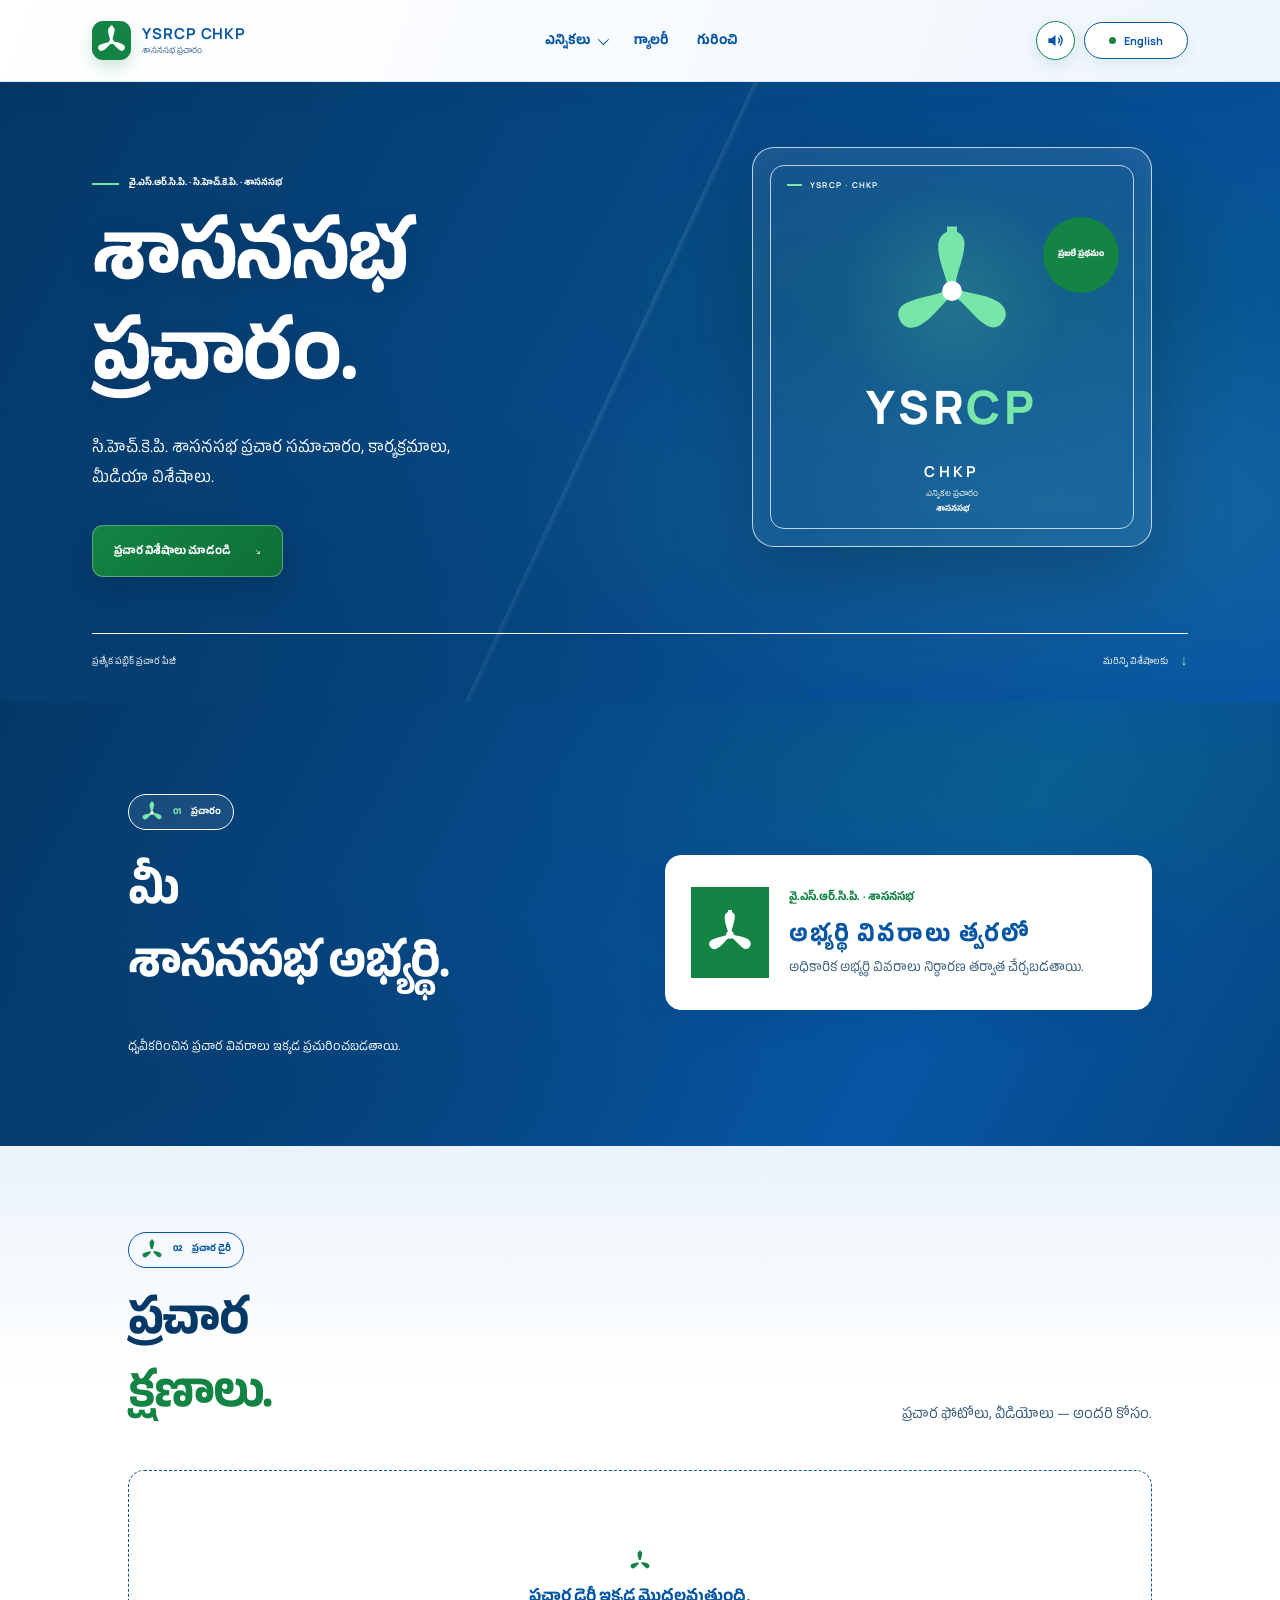
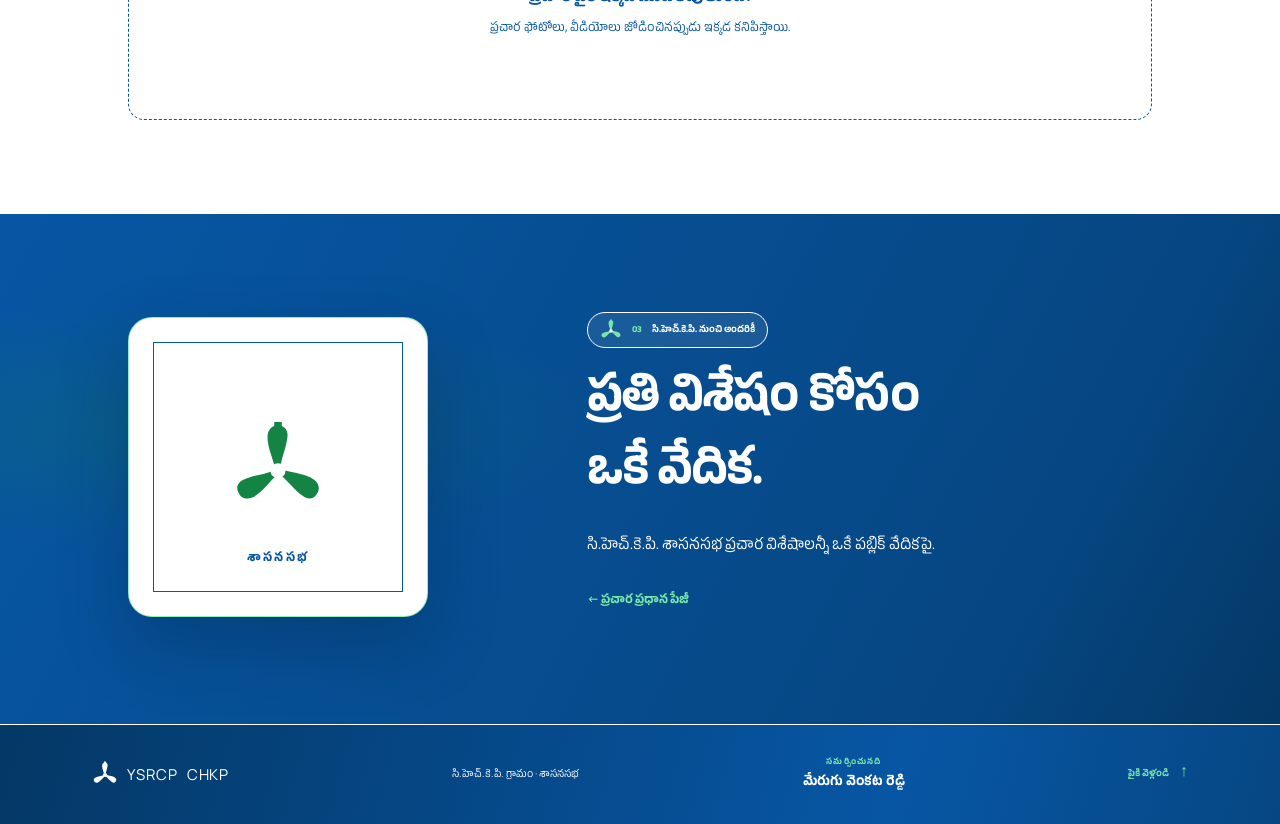
==== commit 5176805c: "adjusted the layout" ====
--- a/mla/index.html
+++ b/mla/index.html
@@ -23,10 +23,10 @@
     <link rel="preconnect" href="https://fonts.googleapis.com">
     <link rel="preconnect" href="https://fonts.gstatic.com" crossorigin>
     <link href="https://fonts.googleapis.com/css2?family=Anek+Telugu:wght@400;500;600;700;800&family=Manrope:wght@400;500;600;700;800&display=swap" rel="stylesheet">
-    <link rel="stylesheet" href="../styles.css?v=36">
+    <link rel="stylesheet" href="../styles.css?v=42">
     <script src="../media.js?v=1" defer></script>
     <script src="../election-page.js?v=2" defer></script>
-    <script src="../app.js?v=34" defer></script>
+    <script src="../app.js?v=35" defer></script>
   </head>
   <body id="top" data-election="mla">
     <svg class="symbol-definitions" xmlns="http://www.w3.org/2000/svg" aria-hidden="true">
--- a/styles.css
+++ b/styles.css
@@ -178,6 +178,10 @@
   position: relative; z-index: 2; width: min(540px, 56%);
   animation: copy-arrive .7s cubic-bezier(.2,.75,.25,1) both;
 }
+body[data-election="mptc"] .hero-content { text-align: center; }
+body[data-election="mptc"] .hero-content .eyebrow { justify-content: center; }
+body[data-election="mptc"] .hero-content h1,
+body[data-election="mptc"] .hero-content .hero-intro { margin-left: auto; margin-right: auto; }
 .eyebrow, .section-kicker {
   display: flex; align-items: center; gap: 10px; font-size: 9px;
   font-weight: 700; letter-spacing: .17em; text-transform: uppercase;
@@ -351,6 +355,7 @@
 .hub-hero-art .hero-place { bottom: 45px; }
 .hub-hero-art .hero-stamp { top: 69px; right: 32px; }
 .campaign-section { padding-top: 92px; padding-bottom: 86px; background: linear-gradient(118deg, var(--blue-dark), var(--blue) 72%, var(--blue-deep)); }
+body[data-election="mptc"] .campaign-section { padding-top: 46px; }
 .campaign-section .section-kicker { color: var(--white); margin-bottom: 25px; }
 .campaign-section .section-kicker span:first-of-type { color: var(--green-on-blue); }
 .campaign-section .fan-section, .about-copy .fan-section { color: var(--green-on-blue); }
@@ -811,6 +816,7 @@
   }
   .scroll-cue { gap: 6px; white-space: nowrap; }
   .campaign-section, .gallery-section { padding-top: 55px; padding-bottom: 58px; }
+  body[data-election="mptc"] .campaign-section { padding-top: 30px; }
   .elections-section { padding-top: 55px; padding-bottom: 62px; }
   .elections-heading { align-items: flex-start; flex-direction: column; gap: 13px; margin-bottom: 24px; }
   .elections-heading h2 { font-size: clamp(35px, 9.5vw, 43px); }
@@ -838,8 +844,13 @@
   .media-caption { padding: 16px; }
   .media-caption h3 { font-size: 15px; }
   .media-caption p { font-size: 12px; }
-  .about-section { grid-template-columns: 1fr; gap: 30px; padding-top: 60px; padding-bottom: 65px; }
-  .about-mark { width: min(210px, 65vw); }
+  .about-section { display: flex; flex-direction: column; align-items: stretch; gap: 22px; padding-top: 60px; padding-bottom: 65px; }
+  .about-copy { display: contents; }
+  .about-copy .section-kicker { order: 0; align-self: flex-start; margin: 0; justify-content: flex-start; text-align: left; }
+  .about-mark { order: 1; align-self: flex-start; width: min(210px, 65vw); }
+  .about-copy h2 { order: 2; width: 100%; text-align: left; }
+  .about-copy > p { order: 3; width: 100%; text-align: left; }
+  .about-copy .election-back-link { order: 4; }
   .fan-about { width: 74px; height: 74px; }
   .campaign-note, .gallery-heading > p, .about-copy > p { font-size: 14px; }
   .gallery-empty { min-height: 220px; padding: 22px 16px; }
